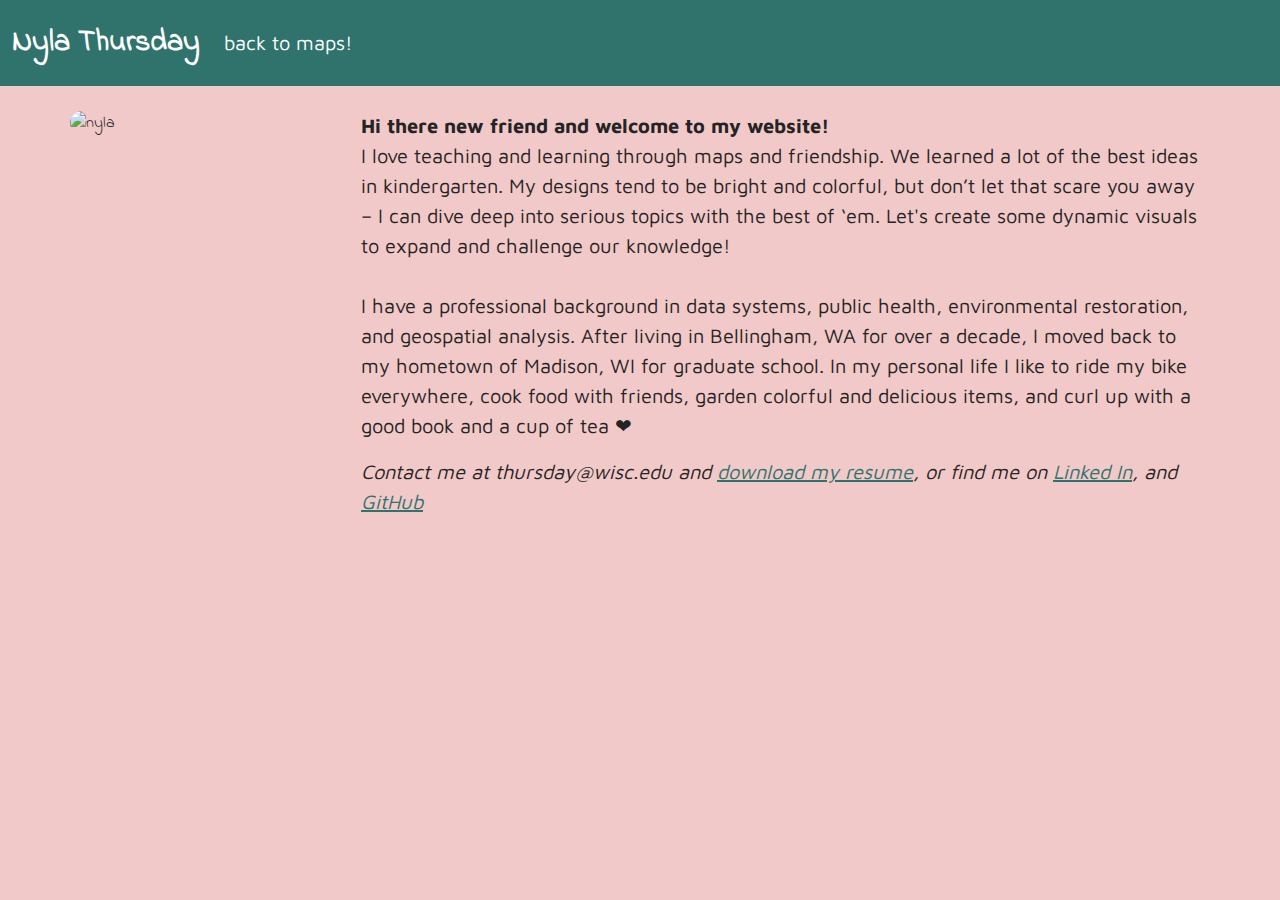
==== contact.html @ e675a3d7 "Initial commit" ====
<!DOCTYPE html>
<html lang="en">

<head>
    <meta charset="utf-8">
    <meta name="viewport" content="width=device-width, initial-scale=1">
    <meta name="keywords" content="maps, cartography"/>
	<title>Nyla Thursday</title>

    <!--put your Bootstrap stylesheet links below this comment and above style.css-->
    <link rel="stylesheet" href="../css/bootstrap.min.css">
    <link rel="stylesheet" href="../css/style.css">
    <link rel="preconnect" href="https://fonts.googleapis.com">
    <link rel="preconnect" href="https://fonts.gstatic.com" crossorigin>
    <link href="https://fonts.googleapis.com/css2?family=Indie+Flower&display=swap" rel="stylesheet">
    <link href="https://fonts.googleapis.com/css2?family=Indie+Flower&family=Maven+Pro&display=swap" rel="stylesheet"> 
</head>

<body>
    <!-- Create the navbar -->
    <nav class="navbar navbar-expand-lg navbar-default">
        <!-- Container inside the navbar header to span the page -->
        <div class="container-fluid">
            <!-- Creates the navbar header -->
            <a class="navbar-brand" href="#">Nyla Thursday</a>
            <!-- This complex script is just for a hamburger button, which will appear on smaller screens -->
            <button class="navbar-toggler" type="button" data-bs-toggle="collapse" data-bs-target="#navbarNav" aria-controls="navbarNav" aria-expanded="false" aria-label="Toggle navigation">
                <svg width="1em" height="1em" viewBox="0 0 16 16" class="bi bi-list" xmlns="http://www.w3.org/2000/svg">
                    <path fill-rule="evenodd" d="M2.5 11.5A.5.5 0 0 1 3 11h10a.5.5 0 0 1 0 1H3a.5.5 0 0 1-.5-.5zm0-4A.5.5 0 0 1 3 7h10a.5.5 0 0 1 0 1H3a.5.5 0 0 1-.5-.5zm0-4A.5.5 0 0 1 3 3h10a.5.5 0 0 1 0 1H3a.5.5 0 0 1-.5-.5z" /></svg>
                <span class="menu"> Menu</span>
            </button>
            <!-- Links to include in navbar -->
            <div class="collapse navbar-collapse" id="navbarNav">
                <!-- Unordered list for links on navbar -->
                <ul class="navbar-nav">
                    <li class="nav-item">
                        <a class="nav-link active" aria-current="page" href="../index.html">back to maps!</a>
                    </li>
                </ul>
            </div> <!-- end .navbar-collapse -->
        </div> <!-- end .container-fluid -->
    </nav> <!-- end navigation bar -->  



    <div class="container">
        <div class="row">
            <div class="col-md- col-md-offset-0 col-sm-3 col-sm-offset-0 col-xs-6 col-xs-offset-3">

                <img src="assets/nyla2.JPG" alt="nyla" class="img-responsive center-block" id="about-world"/>

            </div>
            <div class="col-md-9 col-md-offset-0 col-sm-9 col-sm-offset-0 col-xs-10 col-xs-offset-1" id="abouttext">
            
                <p>
                    <b>Hi there new friend and welcome to my website!</b> <br>
                    I love teaching and learning through maps and 
                    friendship. We learned a lot of the best ideas in kindergarten. 
                    My designs tend to be bright and colorful, 
                    but don’t let that scare you away – I can dive deep 
                    into serious topics with the best of ‘em. Let's create some 
                    dynamic visuals to expand and challenge our knowledge! <br> <br>
                    I have a professional background in data systems, public health, 
                    environmental restoration, and geospatial analysis. After living in Bellingham, WA 
                    for over a decade, I moved back to my hometown of Madison, WI for graduate school. 
                    In my personal life I like to ride my bike everywhere, cook food with friends, 
                    garden colorful and delicious items, and curl up with a good book and a cup of tea ❤
                </p>
                <div>

                </div>
                <p> <em>Contact me at thursday@wisc.edu and <a href="assets/Nyla Thursday_Resume_2023.pdf" target = "_blank">download my resume</a>, or find me on <a href="https://www.linkedin.com/in/nyla-thursday-a51943253/" target = "_blank">Linked In</a>, and <a href="https://github.com/nylathursday" target = "_blank">GitHub</a></em> 
                </p> 
            </div>
        </div>
    </div>



    <!--put your external script links here-->
    <script type="text/javascript" src="lib/jquery-3.5.1.min.js"></script>
    <script type="text/javascript" src="lib/bootstrap.min.js"></script>
</body>

</html>
---- css/style.css ----
body {


    font-family: 'Indie Flower', cursive;
    background-color: #F2C9C9;
    color: #242424;
}

.card-img-top {
    border-radius: 10px;
}

/***** NAVBAR *****/

.navbar {
    background-color: #2F736C;
    border-radius: 0;
    font-family: 'Indie Flower', cursive;
}

/* Navbar title */
.navbar-default .navbar-brand {
    color: white;
    font-size: 30px;
    font-weight: bold;
}

/* Navbar hover effects */
.navbar-default .navbar-brand:hover,
.navbar-default .navbar-brand:focus,
.navbar-default .navbar-nav > li > a:hover,
.navbar-default .navbar-nav > li > a:focus {
    color: #F29E38;
    text-decoration: none;
}

/* Navbar links */
.navbar-default .navbar-nav > li > a {
    color: #fff;
    font-size: 20px;
    padding: 20px;
}

/* Navbar collapsed styles */
.navbar-toggler {
    color: #fff;
    border-color: #fff;
    background-color: #243CBF;
    border-radius: 4px;
    border: 1px solid;
    fill: #fff;
    font-size: 16px;
    position: relative;
    margin-right: 10px;
}

.navbar-toggler:hover,
.navbar-toggler:focus {
    background-color: #F29E38;
    color: #242424;
    fill: #242424;
    border-color: #fff;

}


/*** CARD ***/

.card {
    background-color: #fff;
    border-color: #cccccc;
    border-width: 1px;
    border-radius: 10px;
    width: 100%;
}

.card-title {
    color: #F24130;
    text-align: center;
}

h5{
    color: #F24130;
    text-align: center;
    font-size: 20px;
}


.card:hover {
    border-color: #243CBF;
    border-radius: 10px;
    border-width: 3px;
}

/*** Basic Text Styles ***/

#about-world {
    max-height: 200px;
    border-radius: 20px;

}

.resume h3 {
    font-weight: bold;
}


hr {
    border-color: white;
    border-width: 2px;
}

p {
    font-size: 20px;
    font-family: 'Maven Pro', sans-serif;
}

p2 {
    font-size: 15px;
    font-family: 'Maven Pro', sans-serif;
}

p3 {
    color: #243CBF;
    text-align: center;
    font-size: 50px;
}
p4 {
    color: #2F736C;
    text-align: center;
    font-size: 50px;
}
p5 {
    color: #F29E38;
    text-align: center;
    font-size: 50px;
}
p6 {
    color: #F24130;
    text-align: center;
    font-size: 50px;
}

ul {
    font-size: 18px;
    font-family: 'Maven Pro', sans-serif;
}

a {
    color: #2F736C;
}




a:hover {
    color: #F24130;
}

.container{
    padding:25px 0;
}
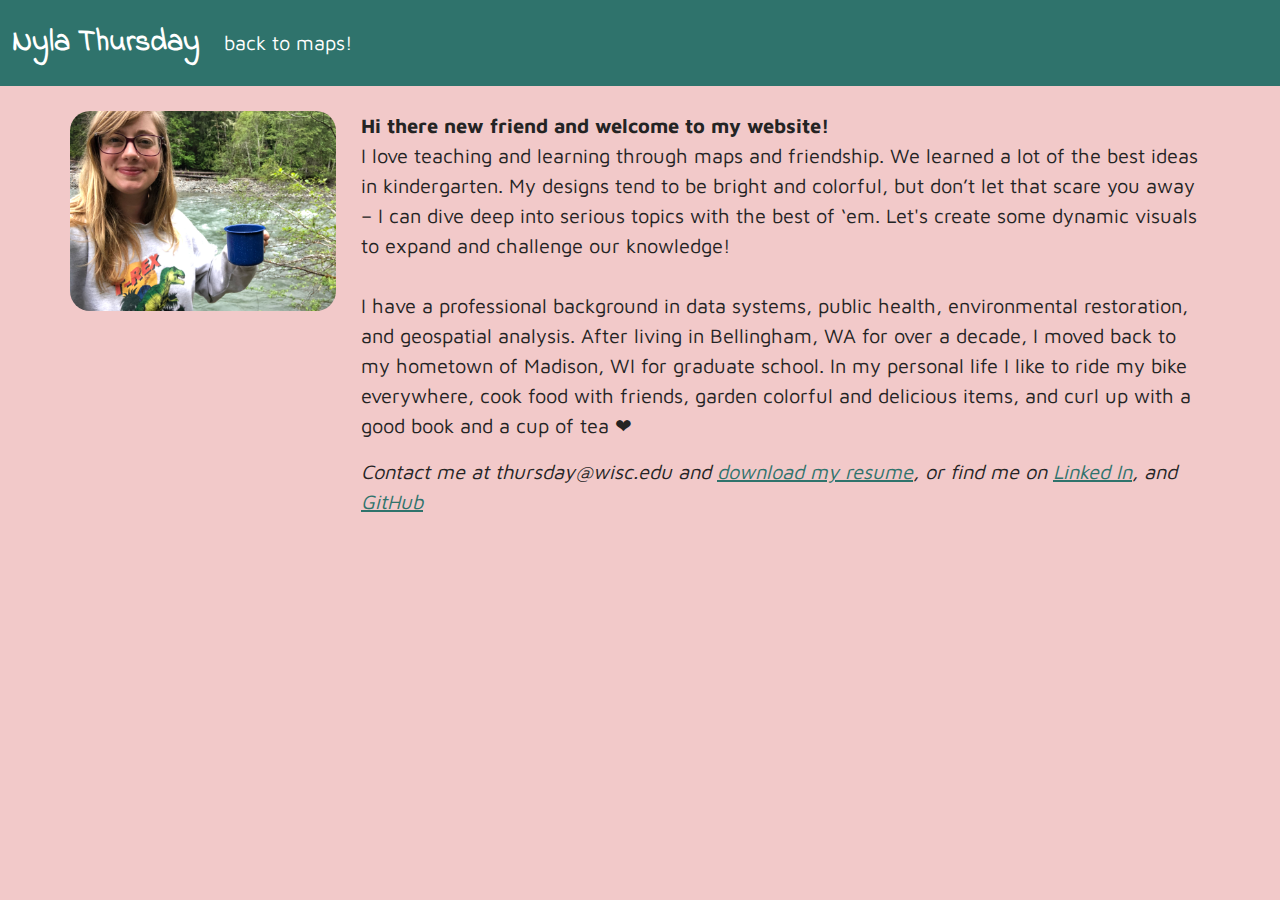
==== commit 49e1cde7: "Update contact.html" ====
--- a/contact.html
+++ b/contact.html
@@ -8,8 +8,8 @@
 	<title>Nyla Thursday</title>
 
     <!--put your Bootstrap stylesheet links below this comment and above style.css-->
-    <link rel="stylesheet" href="../css/bootstrap.min.css">
-    <link rel="stylesheet" href="../css/style.css">
+    <link rel="stylesheet" href="css/bootstrap.min.css">
+    <link rel="stylesheet" href="css/style.css">
     <link rel="preconnect" href="https://fonts.googleapis.com">
     <link rel="preconnect" href="https://fonts.gstatic.com" crossorigin>
     <link href="https://fonts.googleapis.com/css2?family=Indie+Flower&display=swap" rel="stylesheet">
@@ -22,7 +22,7 @@
         <!-- Container inside the navbar header to span the page -->
         <div class="container-fluid">
             <!-- Creates the navbar header -->
-            <a class="navbar-brand" href="#">Nyla Thursday</a>
+            <a class="navbar-brand" href="index.html">Nyla Thursday</a>
             <!-- This complex script is just for a hamburger button, which will appear on smaller screens -->
             <button class="navbar-toggler" type="button" data-bs-toggle="collapse" data-bs-target="#navbarNav" aria-controls="navbarNav" aria-expanded="false" aria-label="Toggle navigation">
                 <svg width="1em" height="1em" viewBox="0 0 16 16" class="bi bi-list" xmlns="http://www.w3.org/2000/svg">
@@ -34,7 +34,7 @@
                 <!-- Unordered list for links on navbar -->
                 <ul class="navbar-nav">
                     <li class="nav-item">
-                        <a class="nav-link active" aria-current="page" href="../index.html">back to maps!</a>
+                        <a class="nav-link active" aria-current="page" href="index.html">back to maps!</a>
                     </li>
                 </ul>
             </div> <!-- end .navbar-collapse -->
@@ -47,7 +47,7 @@
         <div class="row">
             <div class="col-md- col-md-offset-0 col-sm-3 col-sm-offset-0 col-xs-6 col-xs-offset-3">
 
-                <img src="assets/nyla2.JPG" alt="nyla" class="img-responsive center-block" id="about-world"/>
+                <img src="assets/nyla2.jpg" alt="nyla" class="img-responsive center-block" id="about-world"/>
 
             </div>
             <div class="col-md-9 col-md-offset-0 col-sm-9 col-sm-offset-0 col-xs-10 col-xs-offset-1" id="abouttext">
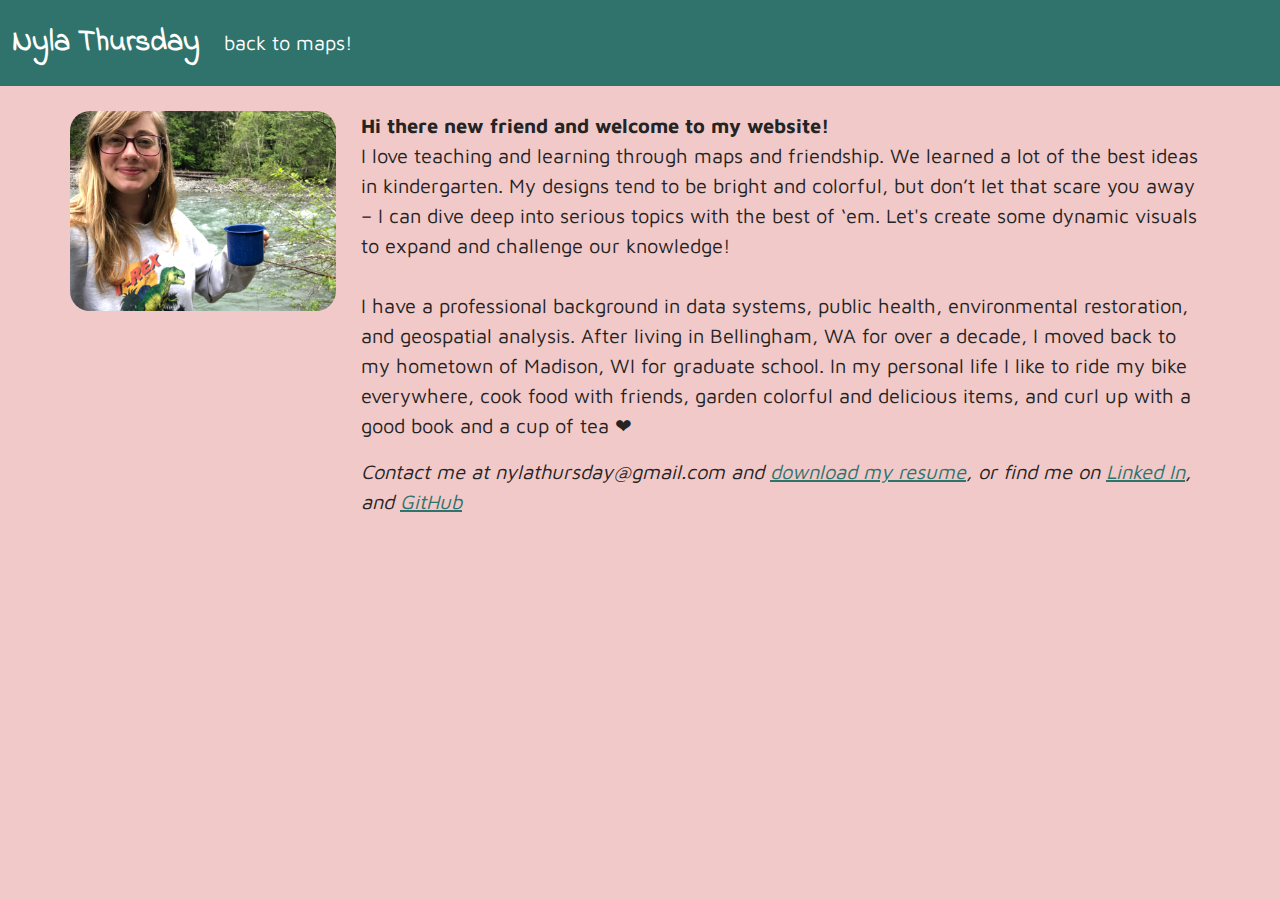
==== commit 547caf49: "asset and link edits" ====
--- a/contact.html
+++ b/contact.html
@@ -69,7 +69,7 @@
                 <div>
 
                 </div>
-                <p> <em>Contact me at thursday@wisc.edu and <a href="assets/Nyla Thursday_Resume_2023.pdf" target = "_blank">download my resume</a>, or find me on <a href="https://www.linkedin.com/in/nyla-thursday-a51943253/" target = "_blank">Linked In</a>, and <a href="https://github.com/nylathursday" target = "_blank">GitHub</a></em> 
+                <p> <em>Contact me at nylathursday@gmail.com and <a href="assets/Nyla Thursday_Resume_2024.pdf" target = "_blank">download my resume</a>, or find me on <a href="https://www.linkedin.com/in/nyla-thursday-a51943253/" target = "_blank">Linked In</a>, and <a href="https://github.com/nylathursday" target = "_blank">GitHub</a></em> 
                 </p> 
             </div>
         </div>
